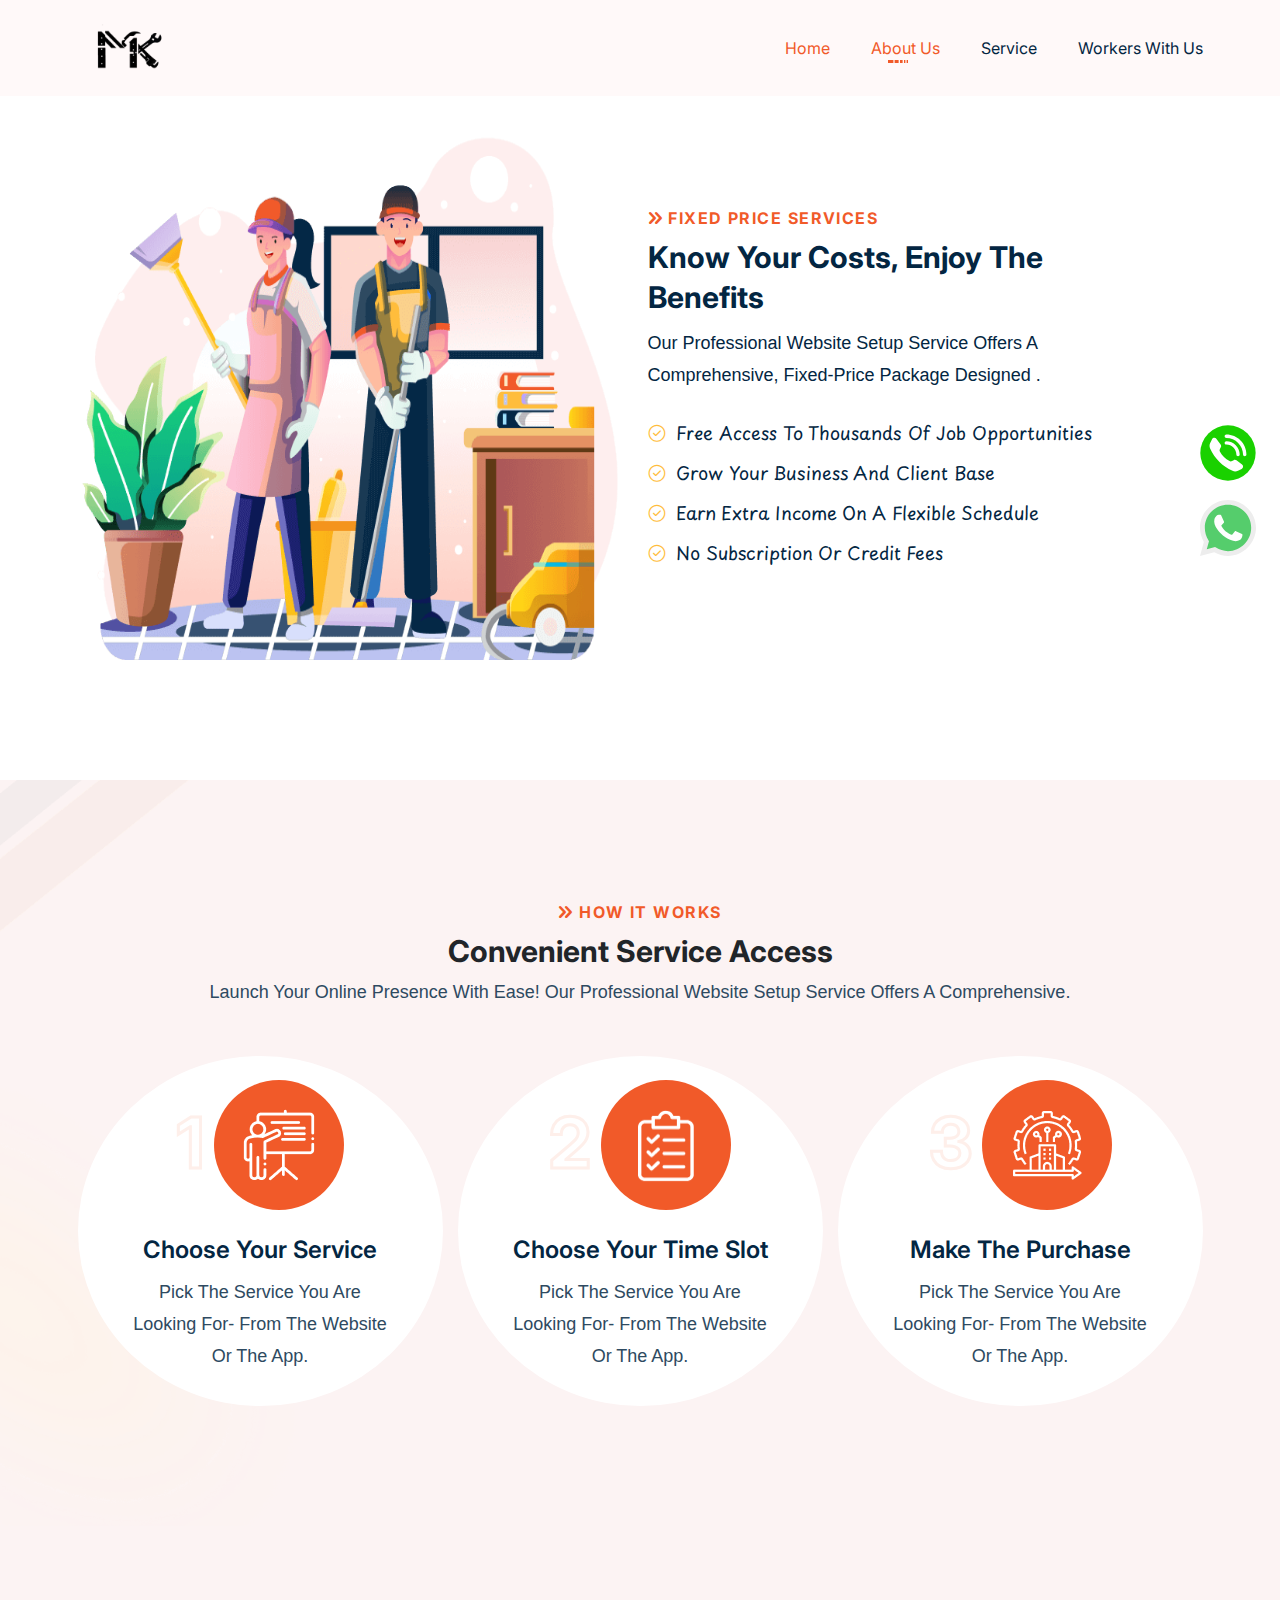
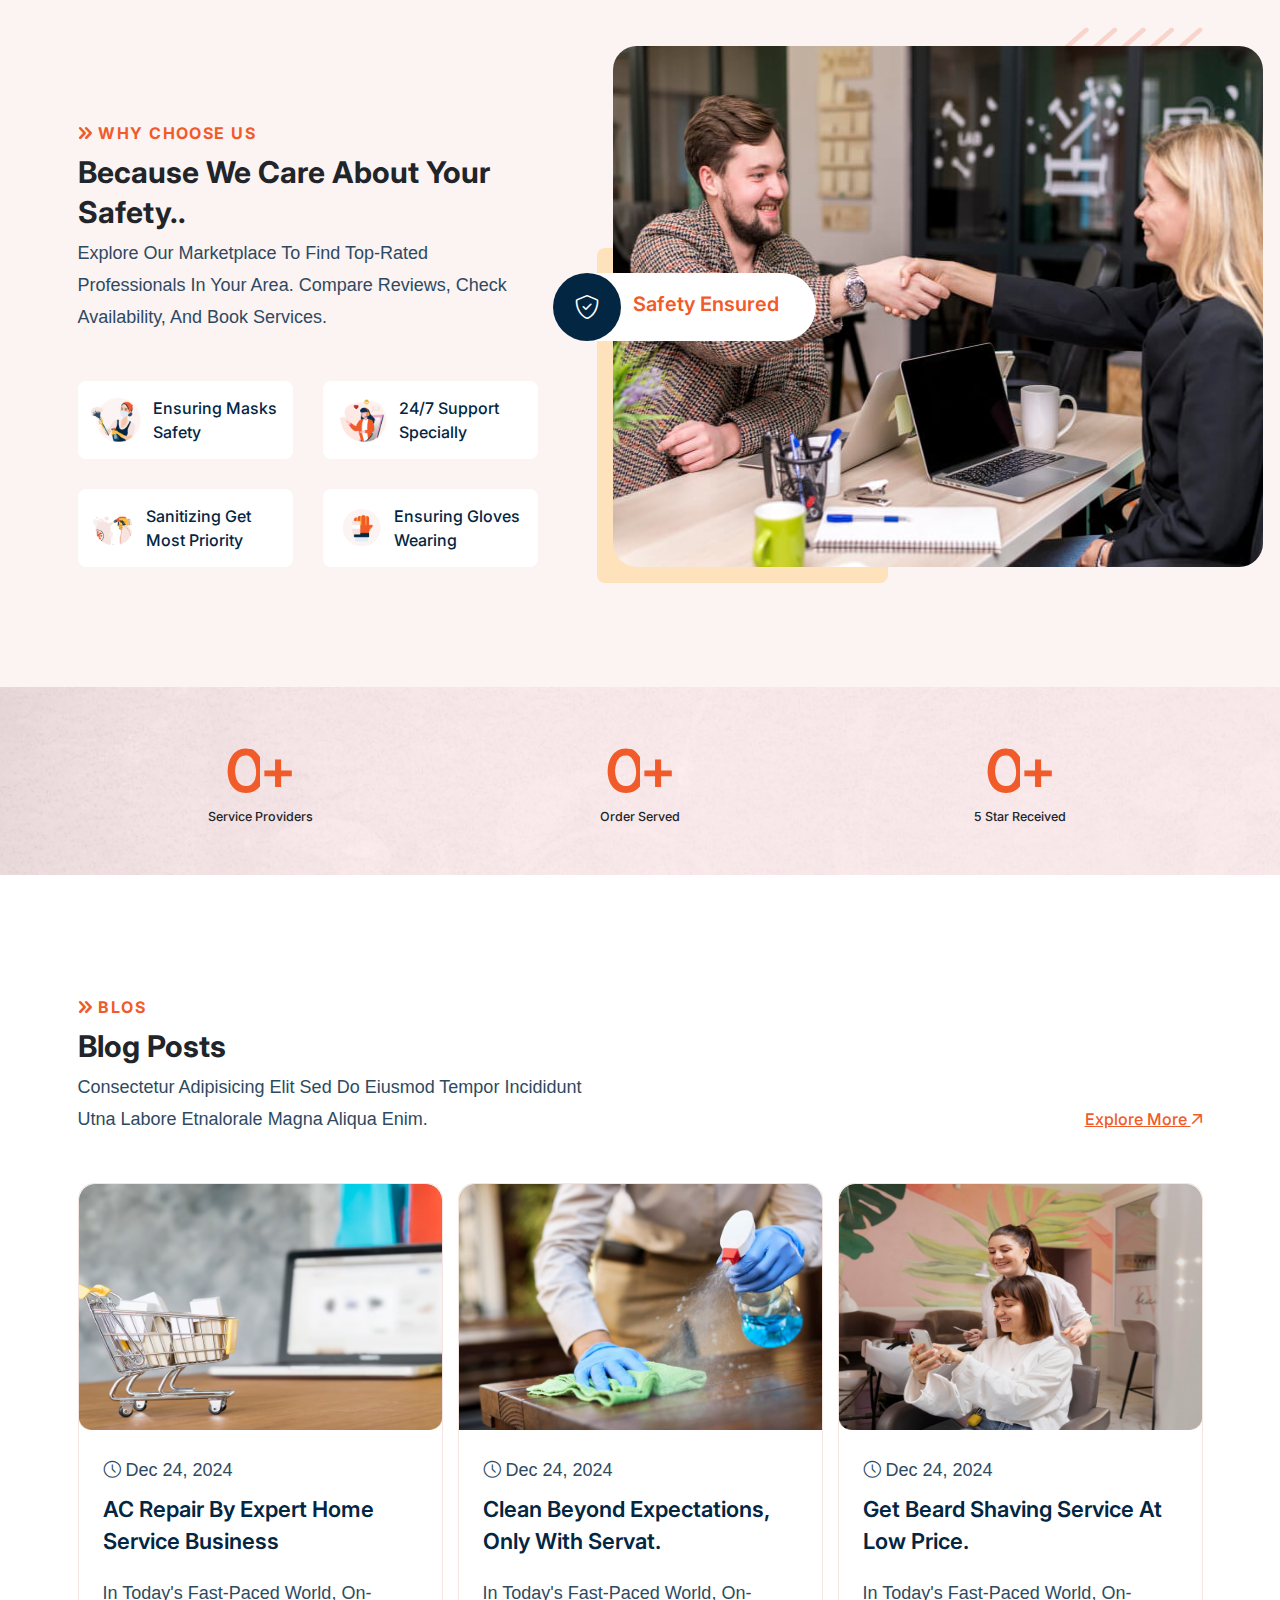
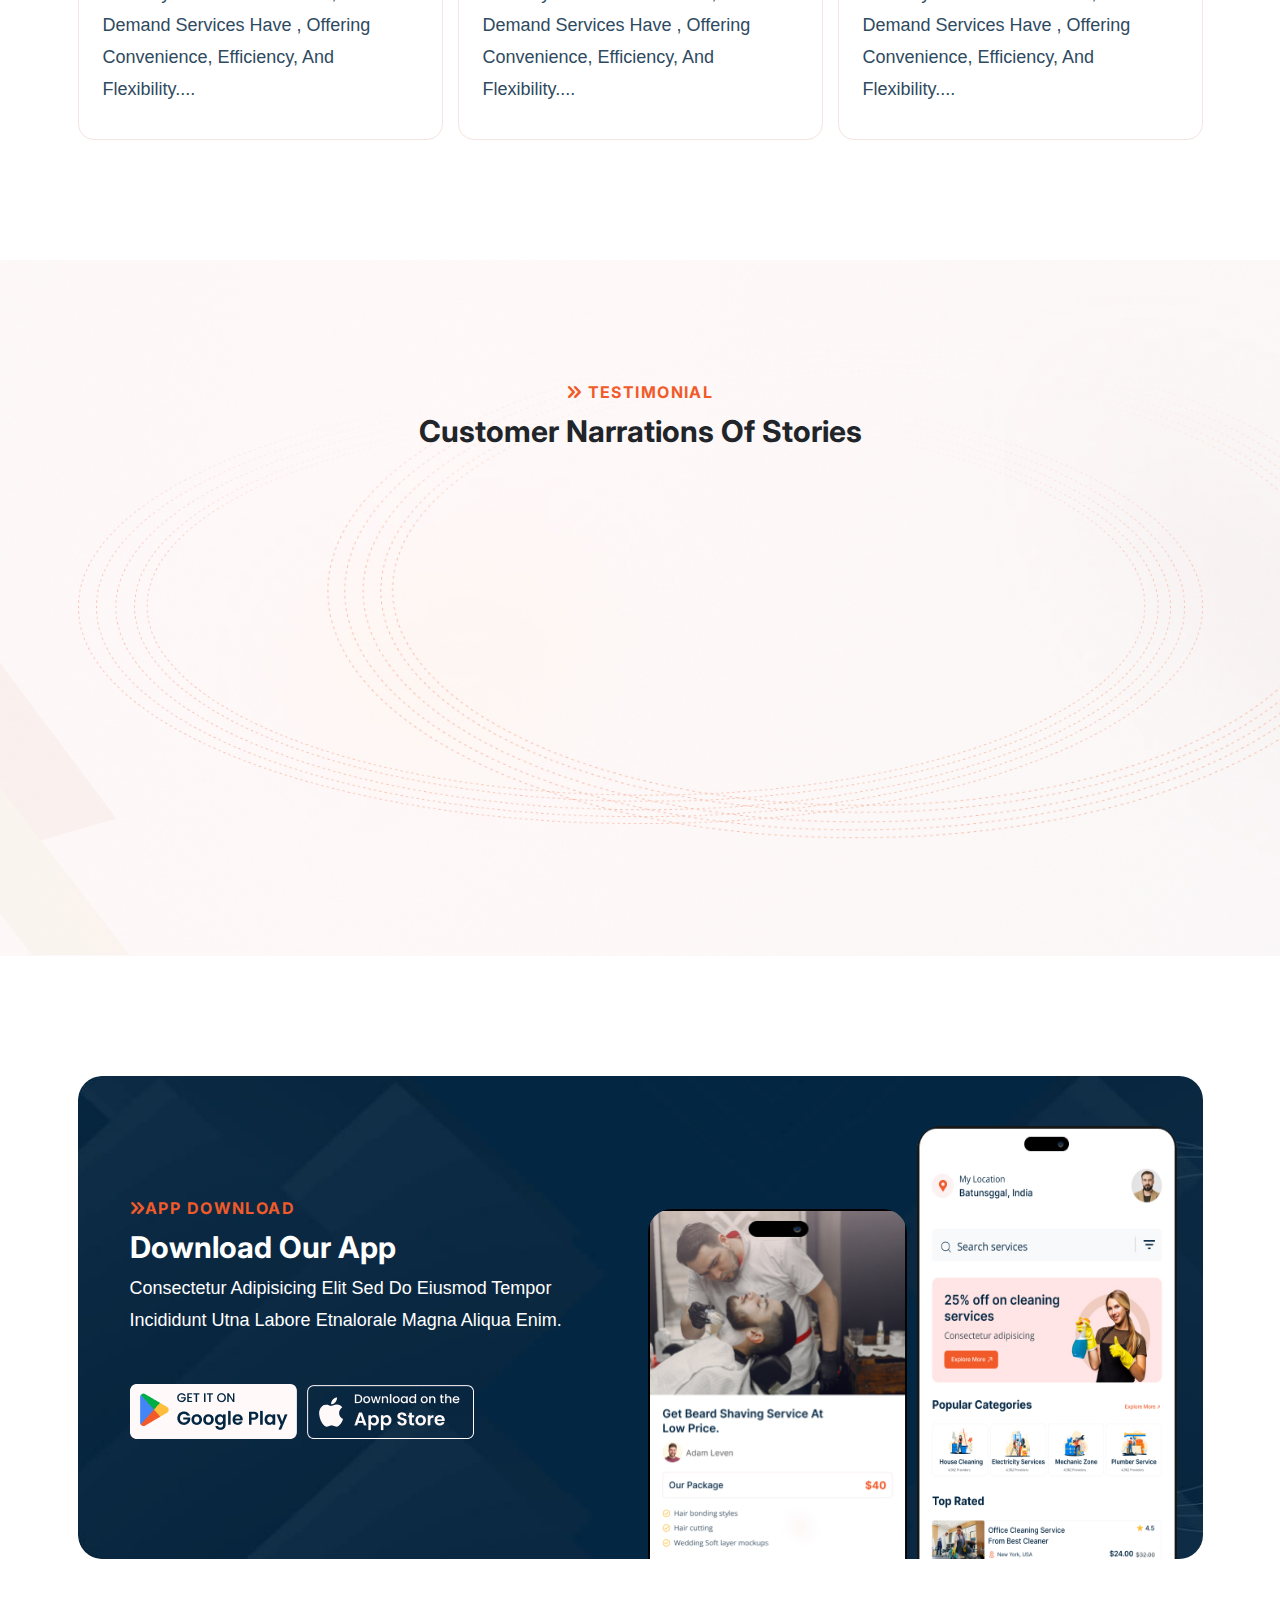
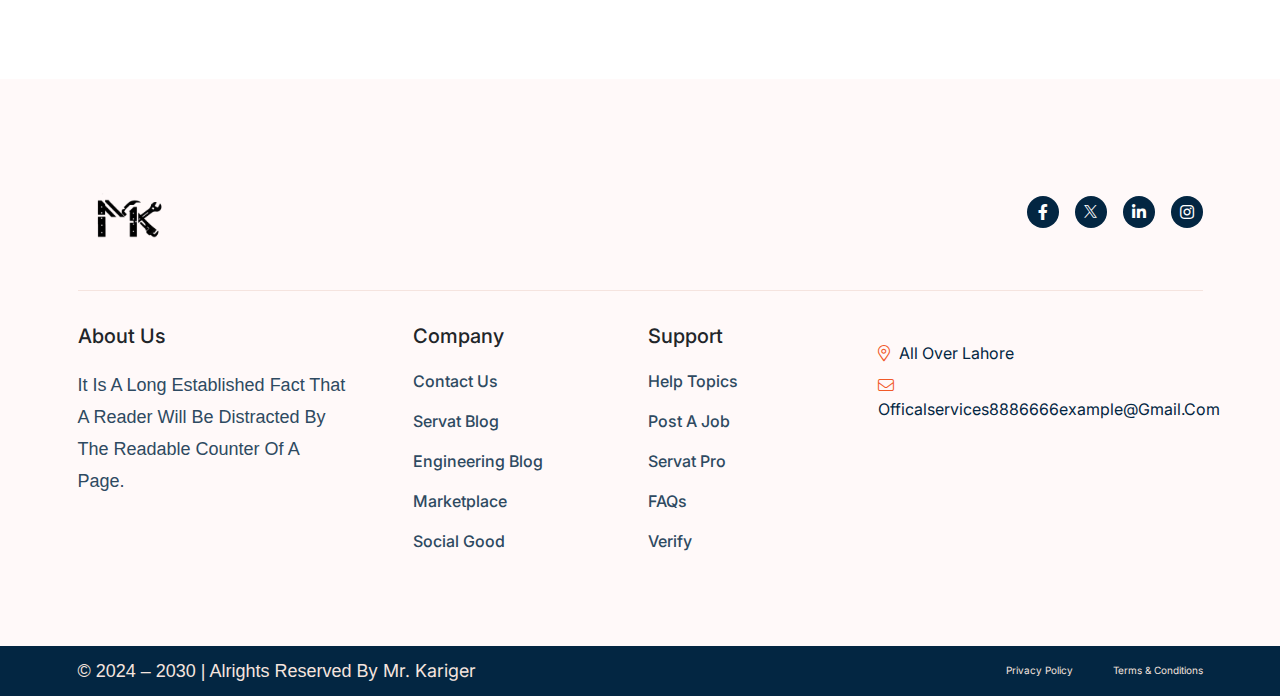
==== about.html @ b2930a64 "first comment" ====
<!DOCTYPE html>
<html lang="en">

<!-- Mirrored from template.binaryvines.com/servat/index-4.html by HTTrack Website Copier/3.x [XR&CO'2014], Tue, 11 Feb 2025 09:02:24 GMT -->
<!-- Added by HTTrack --><meta http-equiv="content-type" content="text/html;charset=utf-8" /><!-- /Added by HTTrack -->
<head>
<meta charset="utf-8">
<title>Servat - Responsive HTML Template</title>

<!-- Stylesheets -->
<link href="assets/css/style.css" rel="stylesheet">

<link rel="shortcut icon" href="assets/images/favicon.png" type="image/x-icon">
<link rel="icon" href="assets/images/favicon.png" type="image/x-icon">

<meta http-equiv="X-UA-Compatible" content="IE=edge">
<meta name="viewport" content="width=device-width, initial-scale=1.0">

</head>

<body>

    
<a target="_blank" href="https://api.whatsapp.com/send?phone=%2B923001078050&amp;text=MR.+Karigar+service+provider" id="whatsapp-button" style="position: fixed; right: 24px; width: 56px; z-index: 999; top: 500px;"><img style="width:100%;" src="[data-uri]"></a>

<a target="_blank" href="tel:+923001078050&amp;text=MR.+Karigar+service+provider" id="whatsapp-button" style="position: fixed; right: 24px; width: 56px; z-index: 999; top: 425px;"><img style="width:100%;" src="./assets/images/icons/phone-6015.svg"></a>

    <div class="page-wrapper">

        <!-- preloader -->
        <!-- <div class="loader-wrap">
            <div class="preloader">
                <div class="preloader-close">x</div>
                <div id="handle-preloader" class="handle-preloader">
                    <div class="animation-preloader">
                        <div class="loader-image">
                            <img src="assets/images/loader.gif" alt="loader">
                        </div>
                        <div class="txt-loading">
                            <span data-text-preloader="s" class="letters-loading">
                            s
                            </span>
                            <span data-text-preloader="e" class="letters-loading">
                            e
                            </span>
                            <span data-text-preloader="r" class="letters-loading">
                            r
                            </span>
                            <span data-text-preloader="v" class="letters-loading">
                            v
                            </span>
                            <span data-text-preloader="a" class="letters-loading">
                            a
                             </span>
                            <span data-text-preloader="t" class="letters-loading">
                            t
                            </span>
                        </div>
                    </div>  
                </div>
            </div>
        </div> -->
        <!-- preloader end --> 

        <!-- header -->
        <header class="main-header header-style-two">

            <!-- Header Lower -->
            <div class="header-lower">
                <div class="container">
                    <div class="inner-container d-flex align-items-center justify-content-between">        
                        <div class="header-left-column">
                            <div class="logo-box">
                                <div class="logo"><a href="index.html"><img src="assets/images/logo.png" alt="logo"></a></div>
                            </div>
                        </div>
                        <div class="header-center-column">
                            <div class="nav-outer">
                                <div class="mobile-nav-toggler"><img src="assets/images/icons/icon-bar.png" alt="icon"></div>
                                <nav class="main-menu navbar-expand-md navbar-light">
                                    <div class="collapse navbar-collapse show clearfix" id="navbarSupportedContent">
                                        <ul class="navigation">
                                            <!-- <li class="dropdown"><a href="javascript:void(0);" class="active">Home</a>
                                                <ul>
                                                    <li><a href="index.html">Home 01</a></li>
                                                    <li><a href="index-2.html">Home 02</a></li>
                                                    <li><a href="index-3.html">Home 03</a></li>
                                                    <li><a href="index-4.html" class="active">Home 04</a></li>
                                                </ul>
                                            </li> -->
                                            <li><a href="index.html" class="active">Home </a></li>
                                            <li><a href="about.html">About Us</a></li>   
                                            <!-- <li class="dropdown"><a href="javascript:void(0);">Service</a>
                                                <ul>
                                                    <li><a href="service.html">Service</a></li>
                                                    <li><a href="service-details.html">Service Details</a></li>
                                                </ul>
                                            </li> -->
                                            <li><a href="services.html">Service</a></li>
                                            <!-- <li class="dropdown"><a href="javascript:void(0);">Workers</a>
                                                <ul>
                                                    <li><a href="workers.html">Workers</a></li>
                                                    <li><a href="workers-profile.html">Workers Profile</a></li>
                                                    <li><a href="error.html">404</a></li>
                                                </ul>
                                            </li>        -->
                                            <li><a href="worker.html">Workers With Us</a></li>                                                             
                                            <!-- <li class="dropdown"><a href="javascript:void(0);">Blog</a>
                                                <ul>
                                                    <li><a href="blog.html">Blog</a></li>
                                                    <li><a href="blog-details.html">Blog Details</a></li>
                                                </ul>
                                            </li> -->
                                            <!-- <li><a href="contact.html">Contact</a></li> -->
                                        </ul>
                                    </div>
                                </nav>
                            </div>
                        </div>
                        <!-- <div class="header-right-column d-flex  align-items-center">
                            <div class="header-right-contact">
                                <a href="tel:+48615579822"><i class="icon-call-2"></i> +48 615 579 822</a>
                            </div>
                            <div class="header-right-btn-area">
                                <a href="#0" class="btn-1">Sign In</a>                  
                                <a href="#0" class="btn-1">Sign Up</a>                  
                            </div>
                        </div> -->
                    </div>
                </div>
            </div>
            <!-- Header Lower -->

            <!-- sticky header -->
            <div class="sticky-header">
                <div class="header-upper">
                    <div class="container">
                        <div class="inner-container d-flex align-items-center justify-content-between">
                            <div class="left-column d-flex align-items-center">
                                <div class="logo-box">
                                    <div class="logo"><a href="index.html"><img src="assets/images/logo.png" alt="logo"></a></div>
                                </div>
                            </div>

                            <div class="nav-outer gap-5 d-flex align-items-center">
                                <div class="mobile-nav-toggler"><img src="assets/images/icons/icon-bar.png" alt="icon"></div>
                                <nav class="main-menu navbar-expand-md navbar-light"></nav>
                            </div>
                            
                            <!-- <div class="header-right-column d-flex align-items-center">
                                <div class="header-right-contact">
                                    <a href="tel:+48615579822"><i class="icon-call-2"></i> +48 615 579 822</a>
                                </div>
                                <div class="header-right-btn-area">
                                    <a href="#0" class="btn-1">Sign In</a>                  
                                    <a href="#0" class="btn-1">Sign Up</a>                  
                                </div>
                            </div> -->
                        </div>
                    </div>
                </div>
            </div>
            <!-- sticky header -->

            <!-- mobile menu -->
            <div class="mobile-menu">
                <div class="menu-backdrop"></div>
                <div class="close-btn"><span class="fal fa-times"></span></div>
                
                <nav class="menu-box">
                    <div class="nav-logo"><a href="index.html"><img src="assets/images/logo.png" alt="logo"></a></div>
                    <div class="menu-outer"><!--Here Menu Will Come Automatically Via Javascript / Same Menu as in Header--></div>
                    <!--Social Links-->
                    <div class="social-links">
                        <ul class="clearfix">
                            <li><a href="#"><span class="fab fa-twitter"></span></a></li>
                            <li><a href="#"><span class="fab fa-facebook-square"></span></a></li>
                            <li><a href="#"><span class="fab fa-pinterest-p"></span></a></li>
                            <li><a href="#"><span class="fab fa-instagram"></span></a></li>
                            <li><a href="#"><span class="fab fa-youtube"></span></a></li>
                        </ul>
                    </div>
                </nav>
            </div>

            <!-- <div class="container">
                <div class="header-bottom-navigation header-bottom-navigation-two">
                    <ul>
                        <li><a href="#0">Cleaning Office</a></li>
                        <li><a href="#0">Electricity Services</a></li>
                        <li><a href="#0">Furniture Replace</a></li>
                        <li><a href="#0">Mechanic Zone</a></li>
                        <li><a href="#0">Repairman</a></li>
                        <li><a href="#0" class="active">Plumber Service</a></li>
                        <li><a href="#0">Painter Chaise</a></li>
                        <li><a href="#0">Care Repairing</a></li>
                    </ul>
                </div>
            </div> -->

        </header>
        <!-- header -->

      
        

        <!-- Rewards three -->
        <section class="rewards-three">
            <div class="container">
                <div class="row">
                    <div class="col-lg-6">
                        <div class="rewards-righter-container">
                            <div class="rewards-righter-image">
                                <img src="assets/images/resource/reward-3.png" alt="image">
                            </div>
                        </div>
                    </div>
                    <div class="col-lg-6">
                        <div class="rewards-left-container">
                            <div class="rewards-left-container-inner">
                                <div class="common-title mb_30">
                                    <h6 class="common-sub-title"><i class="fa-solid fa-angles-right"></i> FIXED PRICE SERVICES</h6>
                                    <h3>Know Your Costs, Enjoy the Benefits</h3>
                                    <p>Our Professional Website Setup service offers a comprehensive, fixed-price package designed .</p>
                                </div>
                                <div class="rewards-left-list">
                                    <ul>
                                        <li><i class="fa-sharp fa-light fa-circle-check"></i> Free access to thousands of job opportunities</li>
                                        <li><i class="fa-sharp fa-light fa-circle-check"></i> Grow your business and client base</li>
                                        <li><i class="fa-sharp fa-light fa-circle-check"></i> Earn extra income on a flexible schedule</li>
                                        <li><i class="fa-sharp fa-light fa-circle-check"></i> No subscription or credit fees</li>
                                    </ul>
                                </div>
                                <!-- <div class="reward-btn">
                                    <a href="workers-profile.html" class="btn-1">More Details <i class="icon-arrow-1"></i></a>
                                </div> -->
                            </div>
                        </div>
                    </div>
                </div>
            </div>
        </section>
        <!-- Rewards three -->


        <!-- works three -->
        <section class="works works-three">
            <div class="bg-layer" style="background: url('assets/images/background/works-three-bg.png');"></div>
            <div class="container">
                <div class="common-title text-center">
                    <h6 class="common-sub-title"><i class="fa-solid fa-angles-right"></i> HOW IT WORKS </h6>
                    <h3>Convenient Service Access</h3>
                    <p>Launch your online presence with ease! Our Professional Website Setup service offers a comprehensive.</p>
                </div>
                <div class="works-three-wrapper">
                    <div class="works-three-wrapper-shape">
                        <img src="assets/images/shape/arrow-line-2.png" alt="shape">
                    </div>
                    <div class="row">
                        <div class="col-lg-4 col-md-6">
                            <div class="works-three-single">
                                <div class="works-three-single-inner">
                                    <div class="work-number">
                                        <div class="number">
                                            <h2>1</h2>
                                        </div>
                                        <div class="work-three-icon-box">
                                            <div class="work-icon">
                                                <img src="assets/images/icons/work-7.png" alt="icon">
                                            </div>
                                        </div>
                                    </div>
                                    <div class="work-content">
                                        <a href="workers-profile.html">Choose Your Service</a>
                                        <p>Pick the service you are looking for- from the website or the app.</p>
                                    </div>
                                </div>
                            </div>
                        </div>
                        <div class="col-lg-4 col-md-6">
                            <div class="works-three-single">
                                <div class="works-three-single-inner">
                                    <div class="work-number">
                                        <div class="number">
                                            <h2>2</h2>
                                        </div>
                                        <div class="work-three-icon-box">
                                            <div class="work-icon">
                                                <img src="assets/images/icons/work-8.png" alt="icon">
                                            </div>
                                        </div>
                                    </div>
                                    <div class="work-content">
                                        <a href="workers-profile.html">Choose Your Time Slot</a>
                                        <p>Pick the service you are looking for- from the website or the app.</p>
                                    </div>
                                </div> 
                            </div>
                        </div>
                        <div class="col-lg-4 col-md-6">
                            <div class="works-three-single">
                                <div class="works-three-single-inner">
                                    <div class="work-number">
                                        <div class="number">
                                            <h2>3</h2>
                                        </div>
                                        <div class="work-three-icon-box">
                                            <div class="work-icon">
                                                <img src="assets/images/icons/work-9.png" alt="icon">
                                            </div>
                                        </div>
                                    </div>
                                    <div class="work-content">
                                        <a href="workers-profile.html">Make The Purchase</a>
                                        <p>Pick the service you are looking for- from the website or the app.</p>
                                    </div>
                                </div>
                            </div>
                        </div>
                    </div>
                </div>
            </div>
        </section>
        <!-- works three -->



        <!-- choose -->
        <section class="choose">
            <div class="container">
                <div class="row">
                    <div class="col-lg-5">
                        <div class="choose-left-container">
                            <div class="choose-left-container-inner">
                                <div class="common-title">
                                    <h6 class="common-sub-title"><i class="fa-solid fa-angles-right"></i> WHY CHOOSE US</h6>
                                    <h3>Because we care about your safety..</h3>
                                    <p class="mb-0">Explore our marketplace to find top-rated professionals in your area. Compare reviews, check availability, and book services.</p>
                                </div>
                                <div class="choose-left-widget-container">
                                    <div class="choose-left-widget">
                                        <div class="choose-left-image">
                                            <img src="assets/images/shape/choose-1.png" alt="image">
                                        </div>
                                        <div class="choose-left-title">
                                            <a href="service-details.html">Ensuring Masks Safety</a>
                                        </div>
                                    </div>
                                    <div class="choose-left-widget">
                                        <div class="choose-left-image">
                                            <img src="assets/images/shape/choose-2.png" alt="image">
                                        </div>
                                        <div class="choose-left-title">
                                            <a href="service-details.html">24/7 Support Specially </a>
                                        </div>
                                    </div>
                                </div>
                                <div class="choose-left-widget-container">
                                    <div class="choose-left-widget">
                                        <div class="choose-left-image">
                                            <img src="assets/images/shape/choose-3.png" alt="image">
                                        </div>
                                        <div class="choose-left-title">
                                            <a href="service-details.html">Sanitizing Get Most Priority</a>
                                        </div>
                                    </div>
                                    <div class="choose-left-widget">
                                        <div class="choose-left-image">
                                            <img src="assets/images/shape/choose-4.png" alt="image">
                                        </div>
                                        <div class="choose-left-title">
                                            <a href="service-details.html">Ensuring Gloves Wearing</a>
                                        </div>
                                    </div>
                                </div>
                            </div>
                        </div>
                    </div>

                    <div class="col-lg-7">
                        <div class="choose-right-container">
                            <div class="choose-blank"></div>
                            <div class="choose-abstract-image">
                                <img src="assets/images/shape/abstract.png" alt="image">
                            </div>
                            <div class="safety">
                                <div class="safety-icon"><i class="fa-sharp fa-light fa-shield-check"></i></div>
                                <h6>Safety Ensured</h6>
                            </div>
                            <div class="choose-right-image">
                                <img src="assets/images/resource/choose-right-image.jpg" alt="image">
                            </div>
                        </div>
                    </div>
                </div>
            </div>
        </section>
        <!-- choose -->


        <!-- counter two -->
        <section class="counter-two">
            <div class="bg-layer" style="background: url('assets/images/background/counter-two-bg.jpg');"></div>
            <div class="container">
                <div class="row">
                    <div class="col-lg-4 col-md-4">
                        <div class="counter-two-content">
                            <div class="counter-single-inner">
                                <div class="odometer-box">
                                    <h2 class="odometer" data-count="25000">00</h2>
                                    <h2 class="odometer-text">+</h2>
                                </div>
                                <h5>Service Providers</h5>
                            </div>
                        </div>
                    </div>
                    <div class="col-lg-4 col-md-4">
                        <div class="counter-two-content">
                            <div class="counter-single-inner">
                                <div class="odometer-box">
                                    <h2 class="odometer" data-count="200000">00</h2>
                                    <h2 class="odometer-text">+</h2>
                                </div>
                                <h5>Order Served</h5>
                            </div>
                        </div>
                    </div>
                    <div class="col-lg-4 col-md-4">
                        <div class="counter-two-content">
                            <div class="counter-single-inner">
                                <div class="odometer-box">
                                    <h2 class="odometer" data-count="100000">00</h2>
                                    <h2 class="odometer-text">+</h2>
                                </div>
                                <h5>5 Star Received</h5>
                            </div>
                        </div>
                    </div>
                </div>
            </div>
        </section>
        <!-- counter two -->


        <!-- blog two -->
        <section class="blog-two">
            <div class="container">
                <div class="common-title-container">
                    <div class="common-title mb-0">
                        <h6 class="common-sub-title"><i class="fa-solid fa-angles-right"></i> BLOS</h6>
                        <h3>Blog posts</h3>
                        <p>Consectetur adipisicing elit sed do eiusmod tempor incididunt utna labore etnalorale magna aliqua enim.</p>
                    </div>
                    <a href="blog.html" class="underline-link">Explore More <i class="fa-solid fa-arrow-up-right"></i></a>
                </div>
                <div class="row">
                    <div class="col-lg-4 col-md-6">
                        <div class="blog-two-single">
                            <div class="blog-two-image">
                                <img src="assets/images/blog/blog-01.jpg" alt="image">
                            </div>
                            <div class="blog-two-content">
                                <span><i class="fa-light fa-clock"></i> Dec 24, 2024</span>
                                <a href="blog-details.html">AC Repair By Expert Home Service Business</a>
                                <p>In today's fast-paced world, on-demand services have , offering convenience, efficiency, and flexibility....</p>
                            </div>
                        </div>
                    </div>
                    <div class="col-lg-4 col-md-6">
                        <div class="blog-two-single">
                            <div class="blog-two-image">
                                <img src="assets/images/blog/blog-07.jpg" alt="image">
                            </div>
                            <div class="blog-two-content">
                                <span><i class="fa-light fa-clock"></i> Dec 24, 2024</span>
                                <a href="blog-details.html">Clean Beyond Expectations, Only with Servat.</a>
                                <p>In today's fast-paced world, on-demand services have , offering convenience, efficiency, and flexibility....</p>
                            </div>
                        </div>
                    </div>
                    <div class="col-lg-4 col-md-6">
                        <div class="blog-two-single">
                            <div class="blog-two-image">
                                <img src="assets/images/blog/blog-03.jpg" alt="image">
                            </div>
                            <div class="blog-two-content">
                                <span><i class="fa-light fa-clock"></i> Dec 24, 2024</span>
                                <a href="blog-details.html">Get Beard Shaving Service At Low Price.</a>
                                <p>In today's fast-paced world, on-demand services have , offering convenience, efficiency, and flexibility....</p>
                            </div>
                        </div>
                    </div>
                </div>
            </div>
        </section>
        <!-- blog two -->


        <!-- testimonial three -->
        <section class="testimonial-three">
            <div class="bg-layer" style="background: url('assets/images/background/testimonial-3.jpg');"></div>
            <div class="container">
                <div class="testimonial-container">
                    <div class="testimonial-bg-shape">
                        <img src="assets/images/shape/testimonial-bg-shape.png" alt="shape">
                    </div>
                    <div class="common-title text-center">
                        <h6 class="common-sub-title"><i class="fa-solid fa-angles-right"></i> TESTIMONIAL</h6>
                        <h3>Customer Narrations of Stories</h3>
                    </div>

                    <div class="testimonial-three-content wow fadeInUp">
                        <div class="testimonial-tab-wrapper  tab-content" id="v-pills-tabContent2">
                            <div class="tab-pane fade" id="v-pills-man1" role="tabpanel" aria-labelledby="v-pills-man1-tab">
                                <div class="client-review p-relative">
                                    <div class="client-caption">
                                        <div class="rating">
                                            <ul>
                                                <li><i class="fa-sharp fa-solid fa-star"></i></li>
                                                <li><i class="fa-sharp fa-solid fa-star"></i></li>
                                                <li><i class="fa-sharp fa-solid fa-star"></i></li>
                                                <li><i class="fa-sharp fa-solid fa-star"></i></li>
                                                <li><i class="fa-sharp-duotone fa-solid fa-star"></i></li>
                                                <li>4.8</li>
                                            </ul>
                                        </div>
                                        <p>
                                            Clean & shine did an amazing job with our deep clean. The team was punctual, professional, and thorough. Every corner of the house sparkles now! Will definitely hire them again
                                        </p>
                                    </div>
                                    <div class="client-nav-info">
                                        <h5 class="client-nav-title">Sarah M. Talker</h5>
                                        <span class="client-nav-designation">Designer</span>
                                    </div>
                                </div>
                            </div>
                            <div class="tab-pane fade show active" id="v-pills-man2" role="tabpanel" aria-labelledby="v-pills-man2-tab">
                                <div class="client-review p-relative">
                                    <div class="client-caption">
                                        <div class="rating">
                                            <ul>
                                                <li><i class="fa-sharp fa-solid fa-star"></i></li>
                                                <li><i class="fa-sharp fa-solid fa-star"></i></li>
                                                <li><i class="fa-sharp fa-solid fa-star"></i></li>
                                                <li><i class="fa-sharp fa-solid fa-star"></i></li>
                                                <li><i class="fa-sharp-duotone fa-solid fa-star"></i></li>
                                                <li>4.8</li>
                                            </ul>
                                        </div>
                                        <p>
                                            Clean & shine did an amazing job with our deep clean. The team was punctual, professional, and thorough. Every corner of the house sparkles now! Will definitely hire them again
                                        </p>
                                    </div>
                                    <div class="client-nav-info">
                                        <h5 class="client-nav-title">Marvin McKinney</h5>
                                        <span class="client-nav-designation">Directors</span>
                                    </div>
                                </div>
                            </div>
                            <div class="tab-pane fade" id="v-pills-man3" role="tabpanel" aria-labelledby="v-pills-man3-tab">
                                <div class="client-review p-relative">
                                    <div class="client-caption">
                                        <div class="rating">
                                            <ul>
                                                <li><i class="fa-sharp fa-solid fa-star"></i></li>
                                                <li><i class="fa-sharp fa-solid fa-star"></i></li>
                                                <li><i class="fa-sharp fa-solid fa-star"></i></li>
                                                <li><i class="fa-sharp fa-solid fa-star"></i></li>
                                                <li><i class="fa-sharp-duotone fa-solid fa-star"></i></li>
                                                <li>4.8</li>
                                            </ul>
                                        </div>
                                        <p>
                                            Clean & shine did an amazing job with our deep clean. The team was punctual, professional, and thorough. Every corner of the house sparkles now! Will definitely hire them again
                                        </p>
                                    </div>
                                    <div class="client-nav-info">
                                        <h5 class="client-nav-title">Andrea Silvana</h5>
                                        <span class="client-nav-designation">Carpenter</span>
                                    </div>
                                </div>
                            </div>
                        </div>
                    </div>

                    <div class="nav testimonial-list wow fadeInRight" id="v-pills-tab2" role="tablist" aria-orientation="vertical">
                        <button class="testimonial-btn testimonial-item d-flex nav-link" id="v-pills-man1-tab" data-bs-toggle="pill" data-bs-target="#v-pills-man1" type="button" role="tab" aria-controls="v-pills-man1" aria-selected="true">
                            <span class="testimonial-tab-btn">
                                <img src="assets/images/team/testimonial-04.png" alt="client">
                            </span>
                        </button>
                        <button class="testimonial-btn testimonial-item d-flex nav-link active" id="v-pills-man2-tab" data-bs-toggle="pill" data-bs-target="#v-pills-man2" type="button" role="tab" aria-controls="v-pills-man2 " aria-selected="false">
                            <span class="testimonial-tab-btn">
                                <img src="assets/images/team/testimonial-05.png" alt="client">
                            </span>
                        </button>
                        <button class="testimonial-btn testimonial-item testimonial-item-3 d-flex nav-link" id="v-pills-man3-tab" data-bs-toggle="pill" data-bs-target="#v-pills-man3" type="button" role="tab" aria-controls="v-pills-man3" aria-selected="false">
                            <span class="testimonial-tab-btn m-0">
                                <img src="assets/images/team/testimonial-06.png" alt="client">
                            </span>
                        </button>
                    </div>
                    
                </div>
            </div>
        </section>
        <!-- testimonial three -->

<!-- app -->
<section class="app">
    <div class="container">
        <div class="app-container">
            <div class="bg-layer" style="background: url('assets/images/background/app-bg.jpg');"></div>
            <div class="row">
                <div class="col-lg-6">
                    <div class="app-left-container">
                        <div class="common-title">
                            <h6 class="common-sub-title"><i class="fa-solid fa-angles-right"></i>APP DOWNLOAD </h6>
                            <h3>Download Our App</h3>
                            <p>Consectetur adipisicing elit sed do eiusmod tempor incididunt utna labore etnalorale magna aliqua enim.</p>
                        </div>
                        <div class="app-icon">
                            <a href="#0"><img src="assets/images/icons/andro.png" alt="app"></a>
                            <a href="#0"><img src="assets/images/icons/mac.png" alt="app"></a>
                        </div>
                    </div>
                </div>
                <div class="col-lg-6">
                    <div class="app-right-container">
                        <div class="app-right-image">
                            <img src="assets/images/resource/app-1.jpg" alt="image">
                            <img src="assets/images/resource/app-2.jpg" alt="image">
                        </div>
                    </div>
                </div>
            </div>
        </div>
    </div>
</section>
<!-- app -->

        <!-- footer -->
        <footer id="footer" class="main-footer footer-one">
            <div class="container">
                <div class="footer-top">
                    <div class="footer-top-logo">
                        <img src="assets/images/logo.png" alt="logo">
                    </div>
                    <div class="social-media">
                        <ul>
                            <li><a href="#0"><i class="fa-brands fa-facebook-f"></i></a></li>
                            <li><a href="#0"><i class="icon-twiter"></i></a></li>
                            <li><a href="#0"><i class="fa-brands fa-linkedin-in"></i></a></li>
                            <li><a href="#0"><i class="fa-brands fa-instagram"></i></a></li>
                        </ul>
                    </div>
                </div>
                <div class="footer-widget-container">
                    <div class="row">  
                        <div class="col-xl-3 col-lg-4 col-md-6">
                            <div class="footer-widget about-widget">
                                <div class="about-widget-inner">
                                    <h6 class="footer-widget-title">About us</h6>
                                    <p>
                                        It is a long established fact that a reader will be distracted by the readable counter of a page.
                                    </p>
                                </div>
                            </div>
                        </div>
                        <div class="col-xl-3  col-lg-4  col-md-4">
                            <div class="footer-widget company-widget">
                                <div class="company-widget-inner">
                                    <h6 class="footer-widget-title">Company</h6>
                                    <ul class="footer-widget-list">
                                        <li><a href="../error.html">Contact Us</a></li>
                                        <li><a href="../error.html">Servat Blog</a></li>
                                        <li><a href="../error.html">Engineering Blog</a></li>
                                        <li><a href="../error.html">Marketplace</a></li>
                                        <li><a href="../error.html">Social Good</a></li>
                                    </ul>
                                </div>
                            </div>
                        </div>
                        <div class="col-xl-2 col-lg-4  col-md-2">
                            <div class="footer-widget support-widget">
                                <div class="support-widget-inner">
                                    <h6 class="footer-widget-title">Support</h6>
                                    <ul class="footer-widget-list">
                                        <li><a href="error.html">Help Topics</a></li>
                                        <li><a href="error.html">Post A Job </a></li>
                                        <li><a href="error.html">Servat Pro</a></li>
                                        <li><a href="error.html">FAQs</a></li>
                                        <li><a href="error.html">Verify</a></li>
                                    </ul>
                                </div>
                            </div>
                        </div>
                        <div class="col-xl-4 col-lg-6 col-md-8">
                            <div class="footer-widget newsletter-widget">
                                <div class="newsletter-widget-inner">
                                 
                                        <div class="footer-contact-info">
                                            <a href="#0"><i class="fa-light fa-location-dot"></i> all over Lahore</a>
                                            <a href="mailto:example@gmail.com"><i class="fa-light fa-envelope"></i> officalservices8886666example@gmail.com</a>
                                        </div>
                                    </div>
                                </div>
                            </div>
                        </div>
                    </div>
                </div>
            </div>
            <div class="footer-copyright">
                <div class="container">
                    <div class="footer-copyright-content">
                        <p> &copy; 2024 – 2030 | Alrights reserved By <a href="#0">Mr. Kariger</a></p>
                        <div class="footer-terms">
                            <a href="#0">Privacy Policy </a>
                            <a href="#0">Terms & Conditions</a>
                        </div>
                    </div>
                </div>
            </div>
        </footer>
        <!-- footer -->
        
    </div>


    <!--Scroll to top-->
	<div class="scroll-to-top">
		<div>
			<div class="scroll-top-inner">
				<div class="scroll-bar">
					<div class="bar-inner"></div>
				</div>
				<div class="scroll-bar-text">Go To Top</div>
			</div>
		</div>
	</div>
	<!-- Scroll to top end -->



    <script src="assets/js/jquery.min.js"></script>
    <script src="assets/js/bootstrap.min.js"></script>
    <script src="assets/js/select2.min.js"></script>
    <script src="assets/js/search-box.js"></script>
    <script src="assets/js/jquery.nice-select.min.js"></script>
    <script src="assets/js/appear.js"></script>
    <script src="assets/js/wow.js"></script>
    <script src="assets/js/TweenMax.min.js"></script>
    <script src="assets/js/odometer.min.js"></script>
    <script src="assets/js/swiper.min.js"></script>
    <script src="assets/js/parallax-scroll.js"></script>
    <script src="assets/js/jarallax.min.js"></script>
    <script src="assets/js/jquery.paroller.min.js"></script>
    <script src="assets/js/jquery.magnific-popup.min.js"></script>
    <script src="assets/js/isotope.js"></script>
    <script src="assets/js/flatpickr-min.js"></script>
    <script src="assets/js/socialSharing.js"></script>
    <script src="assets/js/script.js"></script>

</body>

<!-- Mirrored from template.binaryvines.com/servat/index-4.html by HTTrack Website Copier/3.x [XR&CO'2014], Tue, 11 Feb 2025 09:02:30 GMT -->
</html>
---- assets/css/style.css ----
/* ----------------------------------------------------------
TABLE OF CONTENT         
-------------------------------------------------------------
* 1. imported styles 
* 2. preloader styles 
* 3. header styles
* 4. banner styles 
* 5. footer styles 
* 6. categories styles 
* 7. services styles 
* 8. featured styles
* 9. reward styles 
* 10. pricing styles 
* 11. counter styles 
* 12. blog styles 
* 13. testimonial styles 
* 14. app styles 
* 15. search bar styles  
* 16. choose styles  
* 17. contact styles   
-------------------------------------------------------------
TABLE OF CONTENT         
------------------------------------------------------------ */


/* module css */
@import url('module-css/01-header.css');
@import url('module-css/02-mobile-menu.css');
@import url('module-css/03-banner.css');
@import url('module-css/04-footer.css');
@import url('module-css/05-categories.css');
@import url('module-css/06-services.css');
@import url('module-css/07-featured.css');
@import url('module-css/08-rewards.css');
@import url('module-css/09-pricing.css');
@import url('module-css/10-counter.css');
@import url('module-css/11-blog.css');
@import url('module-css/12-testimonial.css');
@import url('module-css/13-app.css');
@import url('module-css/14-search-bar.css');
@import url('module-css/15-choose.css');
@import url('module-css/16-contact.css');
@import url('module-css/17-home.css');


/* css plugings */
@import url('01-global.css');
@import url('bootstrap.css');
@import url('color.css');
@import url('responsive.css');
@import url('all.min.css');
@import url('animate.css');
@import url('search-popup.css');
@import url('flatpickr-min.css');
@import url('icomoon.css');
@import url('swiper.min.css');
@import url('elpath.css');
@import url('select2.min.css');
@import url('nice-select.css');
@import url('odometer-theme-default.css');
@import url('magnific-popup.css');
@import url('nouislider.min.css');
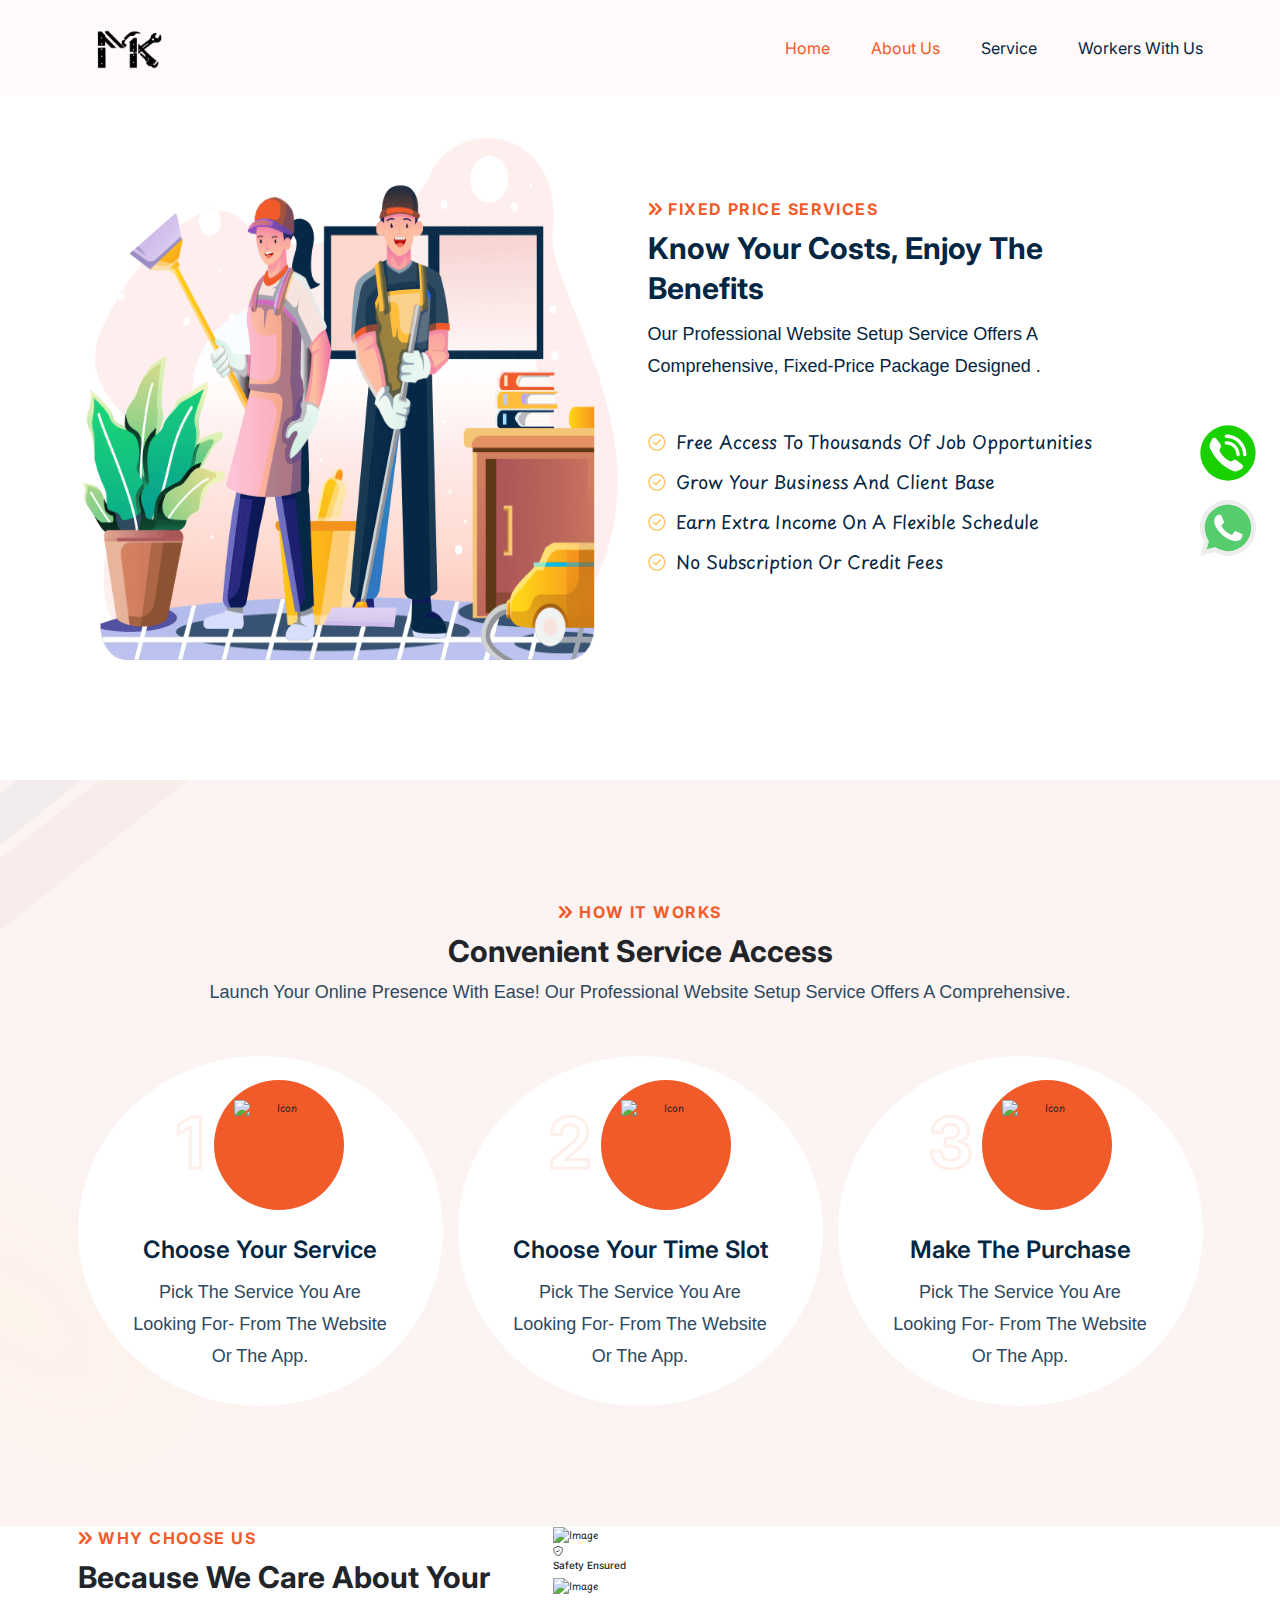
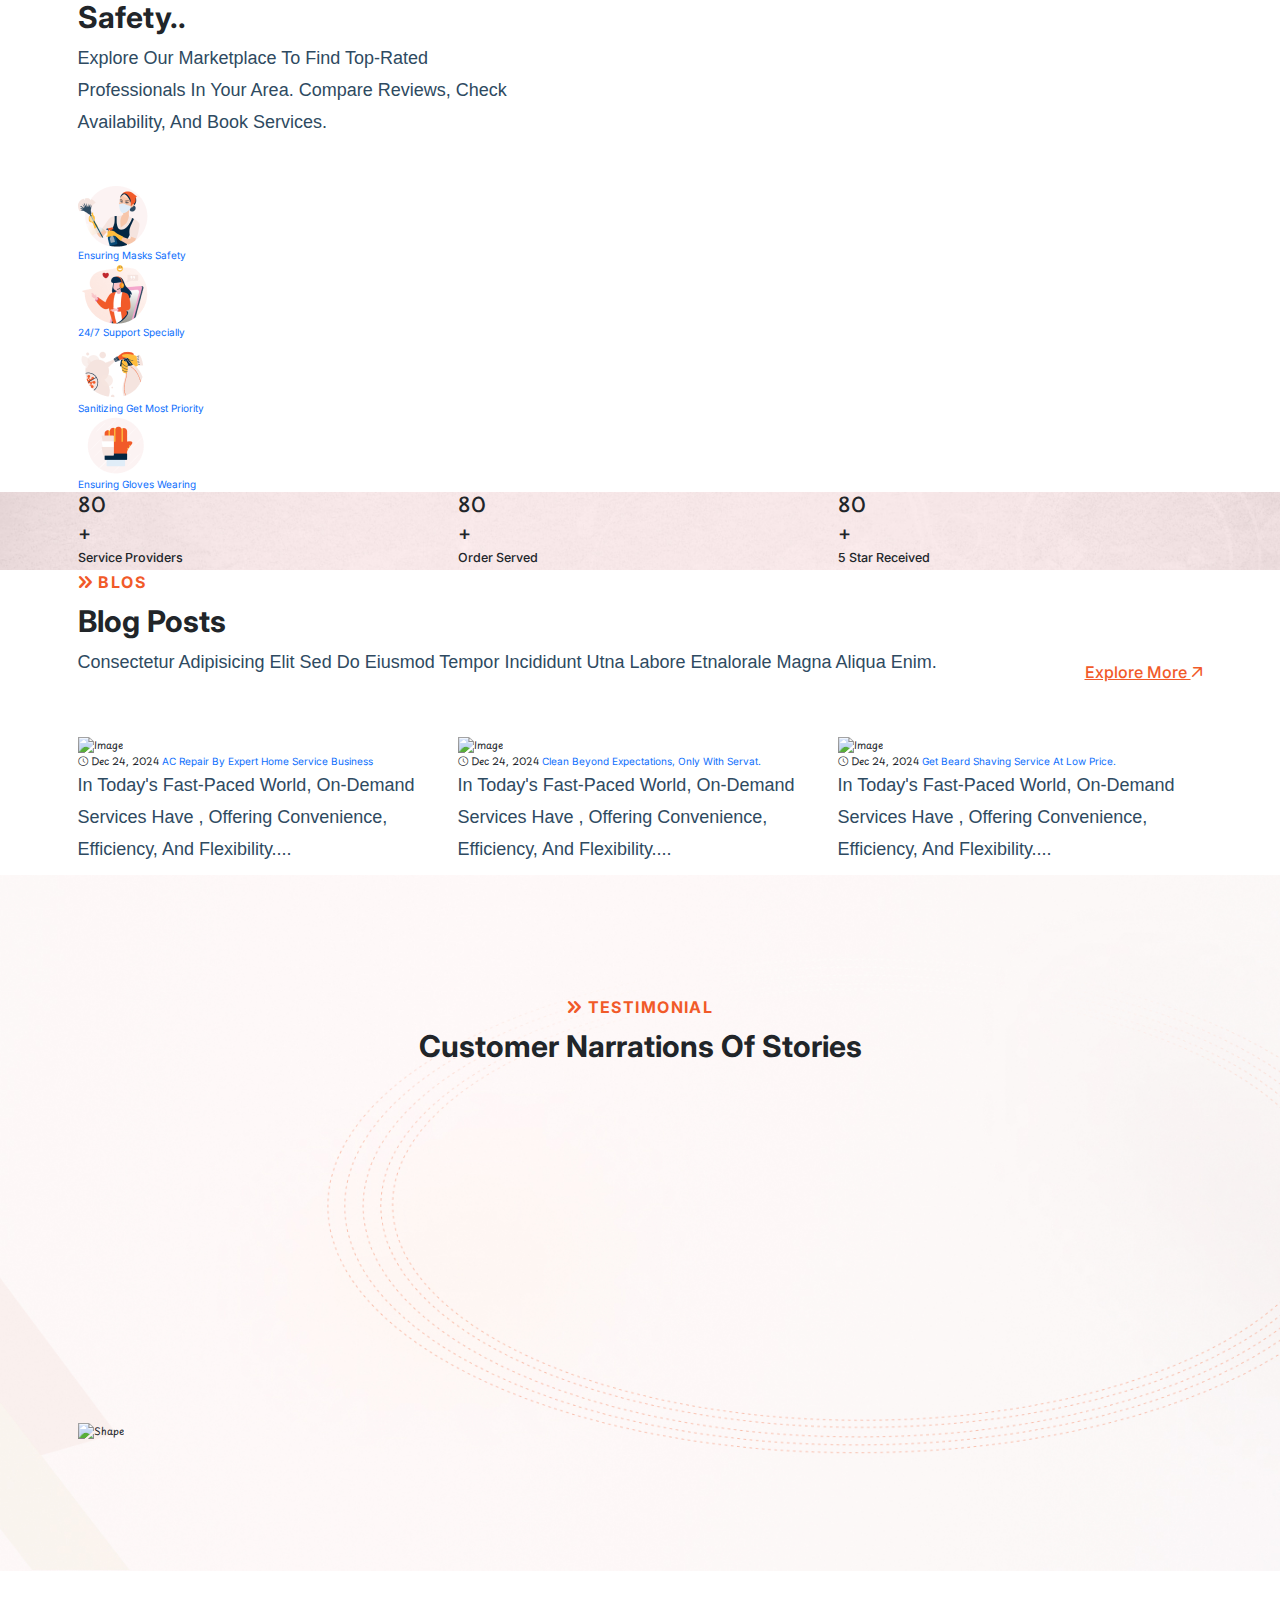
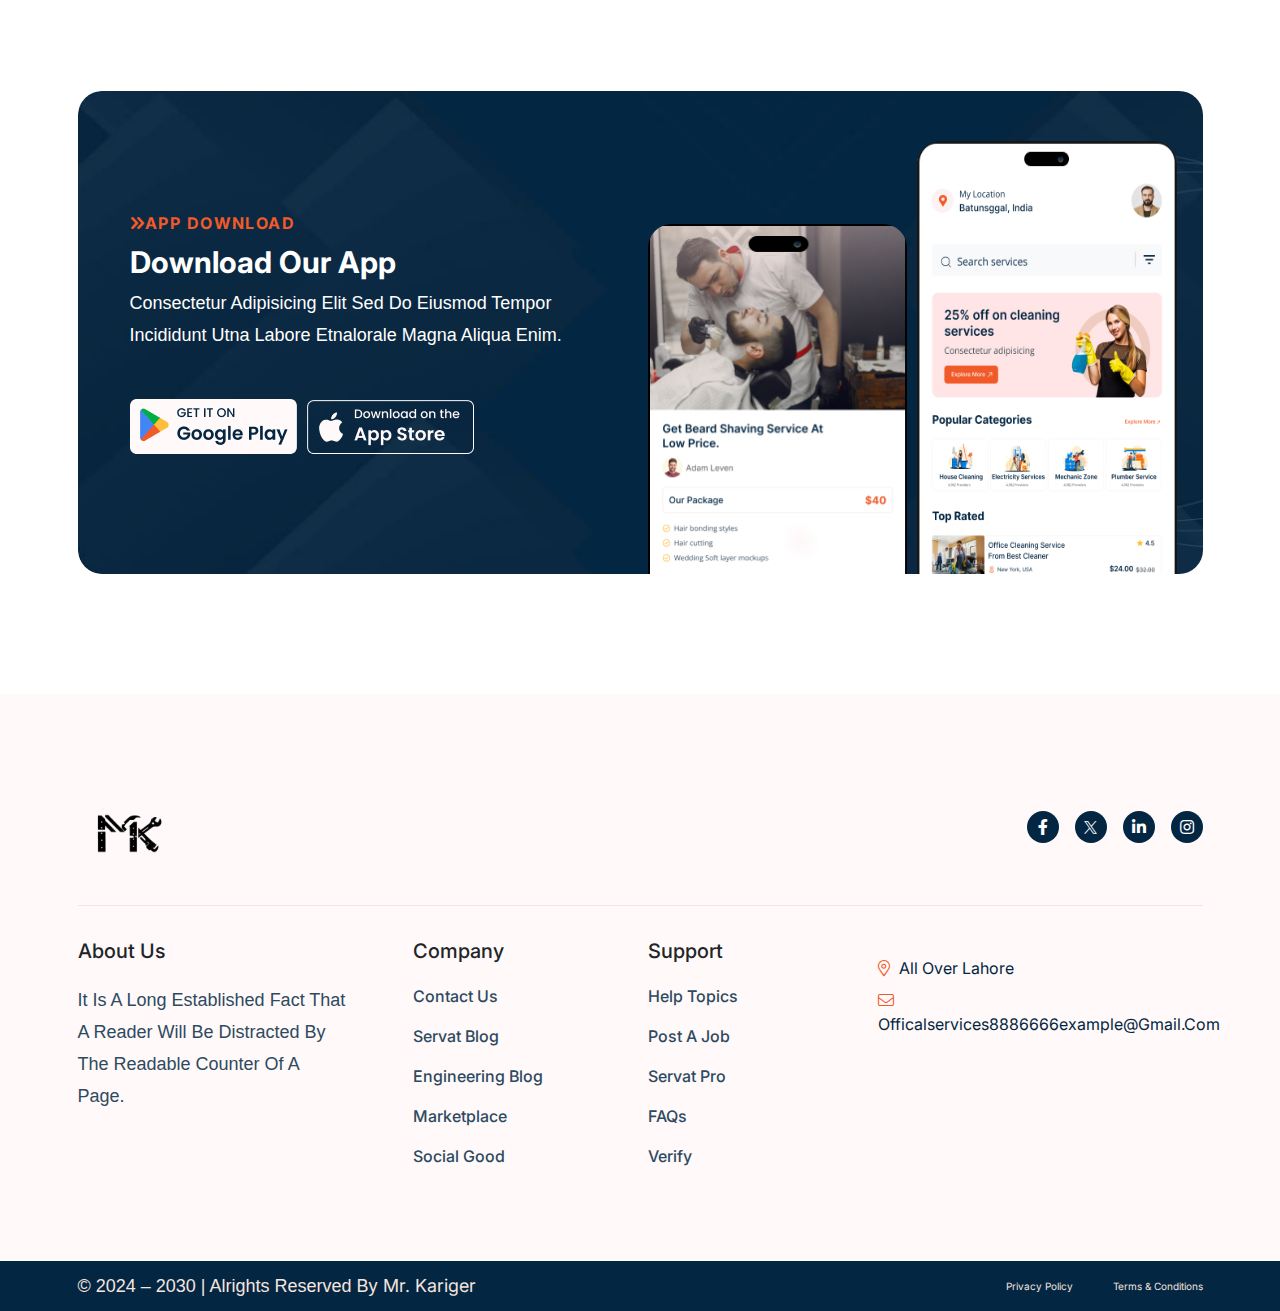
==== commit e8c56fa5: "new" ====
--- a/about.html
+++ b/about.html
@@ -27,40 +27,7 @@
 
     <div class="page-wrapper">
 
-        <!-- preloader -->
-        <!-- <div class="loader-wrap">
-            <div class="preloader">
-                <div class="preloader-close">x</div>
-                <div id="handle-preloader" class="handle-preloader">
-                    <div class="animation-preloader">
-                        <div class="loader-image">
-                            <img src="assets/images/loader.gif" alt="loader">
-                        </div>
-                        <div class="txt-loading">
-                            <span data-text-preloader="s" class="letters-loading">
-                            s
-                            </span>
-                            <span data-text-preloader="e" class="letters-loading">
-                            e
-                            </span>
-                            <span data-text-preloader="r" class="letters-loading">
-                            r
-                            </span>
-                            <span data-text-preloader="v" class="letters-loading">
-                            v
-                            </span>
-                            <span data-text-preloader="a" class="letters-loading">
-                            a
-                             </span>
-                            <span data-text-preloader="t" class="letters-loading">
-                            t
-                            </span>
-                        </div>
-                    </div>  
-                </div>
-            </div>
-        </div> -->
-        <!-- preloader end --> 
+        
 
         <!-- header -->
         <header class="main-header header-style-two">
